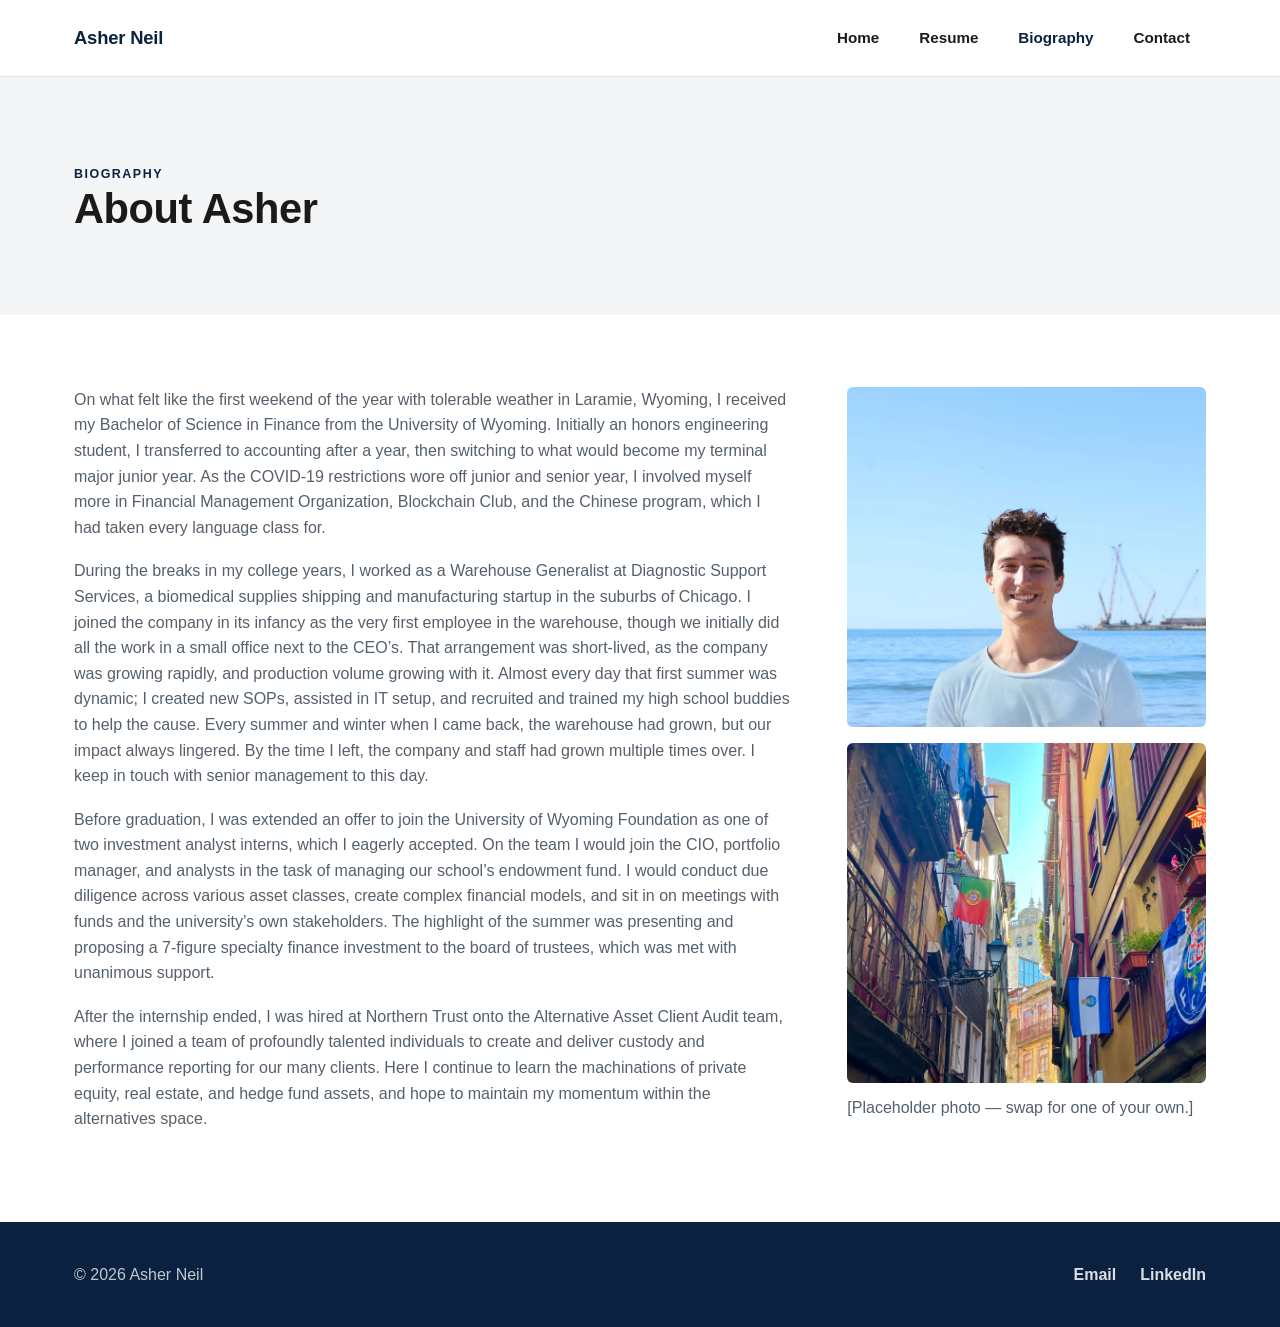
==== biography.html @ 1d7300d0 "Initial commit: Asher Neil portfolio website Home, resume, biography, and contact pages with shared " ====
<!DOCTYPE html>
<html lang="en">
<head>
  <meta charset="UTF-8" />
  <meta name="viewport" content="width=device-width, initial-scale=1.0" />
  <title>Biography | Asher Neil</title>
  <link rel="stylesheet" href="css/style.css" />
</head>
<body>
  <header class="site-header">
    <nav class="container nav">
      <a href="index.html" class="nav__brand">Asher Neil</a>
      <button class="nav__toggle" aria-label="Toggle navigation">
        <span></span><span></span><span></span>
      </button>
      <div class="nav__links">
        <a href="index.html">Home</a>
        <a href="resume.html">Resume</a>
        <a href="biography.html">Biography</a>
        <a href="contact.html">Contact</a>
      </div>
    </nav>
  </header>

  <section class="hero hero--simple">
    <div class="container">
      <p class="eyebrow">Biography</p>
      <h1 class="hero__title">About Asher</h1>
    </div>
  </section>

  <section class="section">
    <div class="container two-col">
      <div>
        <div class="bio-text">
          <p>
            On what felt like the first weekend of the year with tolerable
            weather in Laramie, Wyoming, I received my Bachelor of Science in
            Finance from the University of Wyoming. Initially an honors
            engineering student, I transferred to accounting after a year,
            then switching to what would become my terminal major junior
            year. As the COVID-19 restrictions wore off junior and senior
            year, I involved myself more in Financial Management
            Organization, Blockchain Club, and the Chinese program, which I
            had taken every language class for.
          </p>
          <p>
            During the breaks in my college years, I worked as a Warehouse
            Generalist at Diagnostic Support Services, a biomedical supplies
            shipping and manufacturing startup in the suburbs of Chicago. I
            joined the company in its infancy as the very first employee in
            the warehouse, though we initially did all the work in a small
            office next to the CEO&rsquo;s. That arrangement was short-lived,
            as the company was growing rapidly, and production volume
            growing with it. Almost every day that first summer was dynamic;
            I created new SOPs, assisted in IT setup, and recruited and
            trained my high school buddies to help the cause. Every summer
            and winter when I came back, the warehouse had grown, but our
            impact always lingered. By the time I left, the company and
            staff had grown multiple times over. I keep in touch with senior
            management to this day.
          </p>
          <p>
            Before graduation, I was extended an offer to join the
            University of Wyoming Foundation as one of two investment
            analyst interns, which I eagerly accepted. On the team I would
            join the CIO, portfolio manager, and analysts in the task of
            managing our school&rsquo;s endowment fund. I would conduct due
            diligence across various asset classes, create complex financial
            models, and sit in on meetings with funds and the
            university&rsquo;s own stakeholders. The highlight of the summer
            was presenting and proposing a 7-figure specialty finance
            investment to the board of trustees, which was met with
            unanimous support.
          </p>
          <p>
            After the internship ended, I was hired at Northern Trust onto
            the Alternative Asset Client Audit team, where I joined a team
            of profoundly talented individuals to create and deliver
            custody and performance reporting for our many clients. Here I
            continue to learn the machinations of private equity, real
            estate, and hedge fund assets, and hope to maintain my momentum
            within the alternatives space.
          </p>
        </div>
      </div>

      <div>
        <img
          src="Images/asherblankshirt.jpg"
          alt="Portrait of Asher Neil"
          class="bio-photo"
        />
        <img
          src="Images/IMG_6247.jpeg"
          alt="Placeholder travel photo"
          class="bio-photo"
          style="margin-bottom: 0;"
        />
        <p class="section-sub" style="margin-top: 12px; margin-bottom: 0;">
          [Placeholder photo — swap for one of your own.]
        </p>
      </div>
    </div>
  </section>

  <footer class="site-footer">
    <div class="container">
      <span>&copy; 2026 Asher Neil</span>
      <div class="footer-links">
        <a href="mailto:ashern859@gmail.com">Email</a>
        <a href="https://www.linkedin.com/in/asherneil/" target="_blank" rel="noopener">LinkedIn</a>
      </div>
    </div>
  </footer>

  <script src="js/main.js"></script>
</body>
</html>
---- css/style.css ----
/* ===== Base ===== */
:root {
  --navy: #0a2240;
  --navy-dark: #071831;
  --gray-bg: #f4f5f7;
  --gray-border: #dfe2e7;
  --text: #1a1a1a;
  --text-muted: #55606b;
  --white: #ffffff;
  --max-width: 1180px;
  --radius: 6px;
}

* {
  margin: 0;
  padding: 0;
  box-sizing: border-box;
}

html {
  scroll-behavior: smooth;
}

body {
  font-family: "Helvetica Neue", Arial, "Segoe UI", sans-serif;
  color: var(--text);
  background: var(--white);
  line-height: 1.6;
}

img {
  max-width: 100%;
  display: block;
}

a {
  color: inherit;
  text-decoration: none;
}

ul {
  list-style: none;
}

.container {
  max-width: var(--max-width);
  margin: 0 auto;
  padding: 0 24px;
}

h1, h2, h3 {
  font-weight: 700;
  letter-spacing: -0.01em;
  line-height: 1.15;
}

.eyebrow {
  text-transform: uppercase;
  letter-spacing: 0.12em;
  font-size: 0.78rem;
  font-weight: 700;
  color: var(--navy);
}

.section {
  padding: 72px 0;
}

.section--alt {
  background: var(--gray-bg);
}

.section-heading {
  font-size: 2rem;
  margin-bottom: 12px;
}

.section-sub {
  color: var(--text-muted);
  max-width: 640px;
  margin-bottom: 40px;
}

/* ===== Buttons ===== */
.btn {
  display: inline-block;
  padding: 13px 28px;
  border-radius: var(--radius);
  font-weight: 700;
  font-size: 0.95rem;
  border: 2px solid transparent;
  transition: background 0.15s ease, color 0.15s ease, border-color 0.15s ease;
}

.btn--primary {
  background: var(--navy);
  color: var(--white);
}

.btn--primary:hover {
  background: var(--navy-dark);
}

.btn--outline {
  background: transparent;
  color: var(--navy);
  border-color: var(--navy);
}

.btn--outline:hover {
  background: var(--navy);
  color: var(--white);
}

/* ===== Nav ===== */
.site-header {
  position: sticky;
  top: 0;
  z-index: 100;
  background: var(--white);
  border-bottom: 1px solid var(--gray-border);
  transition: box-shadow 0.2s ease;
}

.site-header.scrolled {
  box-shadow: 0 4px 16px rgba(10, 34, 64, 0.08);
}

.nav {
  display: flex;
  align-items: center;
  justify-content: space-between;
  height: 76px;
}

.nav__brand {
  font-weight: 700;
  font-size: 1.15rem;
  color: var(--navy);
  letter-spacing: -0.01em;
}

.nav__links {
  display: flex;
  gap: 8px;
}

.nav__links a {
  padding: 10px 16px;
  font-weight: 600;
  font-size: 0.95rem;
  color: var(--text);
  border-radius: var(--radius);
  transition: color 0.15s ease, background 0.15s ease;
}

.nav__links a:hover {
  color: var(--navy);
  background: var(--gray-bg);
}

.nav__links a.active {
  color: var(--navy);
}

.nav__toggle {
  display: none;
  flex-direction: column;
  gap: 5px;
  background: none;
  border: none;
  cursor: pointer;
  padding: 8px;
}

.nav__toggle span {
  width: 24px;
  height: 2px;
  background: var(--navy);
  display: block;
}

/* ===== Hero ===== */
.hero {
  padding: 88px 0 72px;
  background: var(--gray-bg);
}

.hero--split {
  display: grid;
  grid-template-columns: 1.1fr 0.9fr;
  gap: 48px;
  align-items: center;
}

.hero__title {
  font-size: 3rem;
  margin-bottom: 16px;
}

.hero__subtitle {
  font-size: 1.15rem;
  color: var(--text-muted);
  margin-bottom: 28px;
  max-width: 520px;
}

.hero__actions {
  display: flex;
  gap: 14px;
  flex-wrap: wrap;
}

.hero__portrait {
  width: 100%;
  aspect-ratio: 4 / 5;
  object-fit: cover;
  border-radius: var(--radius);
  box-shadow: 0 20px 40px rgba(10, 34, 64, 0.15);
}

.hero--simple {
  text-align: left;
}

.hero--simple .hero__title {
  font-size: 2.6rem;
  margin-bottom: 10px;
}

/* ===== Home: feature strip ===== */
.feature {
  display: grid;
  grid-template-columns: 1fr 1fr;
  gap: 48px;
  align-items: center;
}

.feature__image {
  width: 100%;
  height: 320px;
  object-fit: cover;
  border-radius: var(--radius);
}

.feature h2 {
  font-size: 1.8rem;
  margin-bottom: 14px;
}

.feature p {
  color: var(--text-muted);
  margin-bottom: 22px;
}

/* ===== Cards / grid ===== */
.cards {
  display: grid;
  grid-template-columns: repeat(3, 1fr);
  gap: 24px;
}

.card {
  background: var(--white);
  border: 1px solid var(--gray-border);
  border-radius: var(--radius);
  padding: 28px;
}

.card h3 {
  font-size: 1.1rem;
  margin-bottom: 10px;
  color: var(--navy);
}

.card p {
  color: var(--text-muted);
  font-size: 0.95rem;
}

/* ===== Resume ===== */
.resume-contact {
  display: flex;
  flex-wrap: wrap;
  gap: 8px 28px;
  color: var(--text-muted);
  font-size: 0.95rem;
  margin-top: 18px;
}

.resume-contact a:hover {
  color: var(--navy);
  text-decoration: underline;
}

.entry {
  border-left: 3px solid var(--navy);
  padding-left: 24px;
  margin-bottom: 40px;
}

.entry:last-child {
  margin-bottom: 0;
}

.entry__head {
  display: flex;
  justify-content: space-between;
  flex-wrap: wrap;
  gap: 6px;
  margin-bottom: 4px;
}

.entry__role {
  font-size: 1.15rem;
  font-weight: 700;
}

.entry__dates {
  color: var(--text-muted);
  font-size: 0.9rem;
  font-weight: 600;
  white-space: nowrap;
}

.entry__org {
  color: var(--navy);
  font-weight: 600;
  margin-bottom: 10px;
}

.entry__summary {
  font-style: italic;
  color: var(--text-muted);
  margin-bottom: 12px;
}

.entry ul {
  padding-left: 4px;
}

.entry li {
  position: relative;
  padding-left: 18px;
  margin-bottom: 8px;
}

.entry li::before {
  content: "";
  position: absolute;
  left: 0;
  top: 0.6em;
  width: 6px;
  height: 6px;
  background: var(--navy);
  border-radius: 50%;
}

.entry li strong {
  color: var(--text);
}

.skill-list li {
  position: relative;
  padding-left: 18px;
  margin-bottom: 8px;
}

.skill-list li::before {
  content: "";
  position: absolute;
  left: 0;
  top: 0.6em;
  width: 6px;
  height: 6px;
  background: var(--navy);
  border-radius: 50%;
}

.divider-image {
  width: 100%;
  height: 260px;
  object-fit: cover;
  border-radius: var(--radius);
  margin: 8px 0 64px;
}

.two-col {
  display: grid;
  grid-template-columns: 2fr 1fr;
  gap: 56px;
}

/* ===== Biography ===== */
.placeholder-note {
  background: #fff8e6;
  border: 1px solid #f0d78c;
  color: #6b5a10;
  padding: 14px 18px;
  border-radius: var(--radius);
  font-size: 0.9rem;
  margin-bottom: 28px;
}

.bio-text p {
  margin-bottom: 18px;
  color: var(--text-muted);
}

.bio-photo {
  width: 100%;
  height: 340px;
  object-fit: cover;
  border-radius: var(--radius);
  margin-bottom: 16px;
}

/* ===== Contact ===== */
.contact-grid {
  display: grid;
  grid-template-columns: repeat(2, 1fr);
  gap: 24px;
}

.contact-card {
  background: var(--white);
  border: 1px solid var(--gray-border);
  border-radius: var(--radius);
  padding: 32px;
  transition: border-color 0.15s ease, box-shadow 0.15s ease;
}

.contact-card:hover {
  border-color: var(--navy);
  box-shadow: 0 10px 24px rgba(10, 34, 64, 0.08);
}

.contact-card .eyebrow {
  display: block;
  margin-bottom: 10px;
}

.contact-card__value {
  font-size: 1.2rem;
  font-weight: 700;
}

/* ===== Footer ===== */
.site-footer {
  background: var(--navy);
  color: rgba(255, 255, 255, 0.75);
  padding: 40px 0;
}

.site-footer .container {
  display: flex;
  justify-content: space-between;
  align-items: center;
  flex-wrap: wrap;
  gap: 16px;
}

.site-footer a {
  color: rgba(255, 255, 255, 0.85);
  font-weight: 600;
}

.site-footer a:hover {
  color: var(--white);
}

.footer-links {
  display: flex;
  gap: 24px;
}

/* ===== Responsive ===== */
@media (max-width: 900px) {
  .hero--split {
    grid-template-columns: 1fr;
  }

  .hero__portrait {
    max-width: 340px;
  }

  .feature {
    grid-template-columns: 1fr;
  }

  .cards {
    grid-template-columns: 1fr 1fr;
  }

  .two-col {
    grid-template-columns: 1fr;
  }

  .contact-grid {
    grid-template-columns: 1fr;
  }
}

@media (max-width: 600px) {
  .nav__links {
    position: absolute;
    top: 76px;
    left: 0;
    right: 0;
    background: var(--white);
    border-bottom: 1px solid var(--gray-border);
    flex-direction: column;
    padding: 12px 24px 20px;
    gap: 4px;
    display: none;
  }

  .nav__links.open {
    display: flex;
  }

  .nav__toggle {
    display: flex;
  }

  .hero__title {
    font-size: 2.2rem;
  }

  .cards {
    grid-template-columns: 1fr;
  }

  .entry__head {
    flex-direction: column;
  }

  .site-footer .container {
    flex-direction: column;
    text-align: center;
  }
}
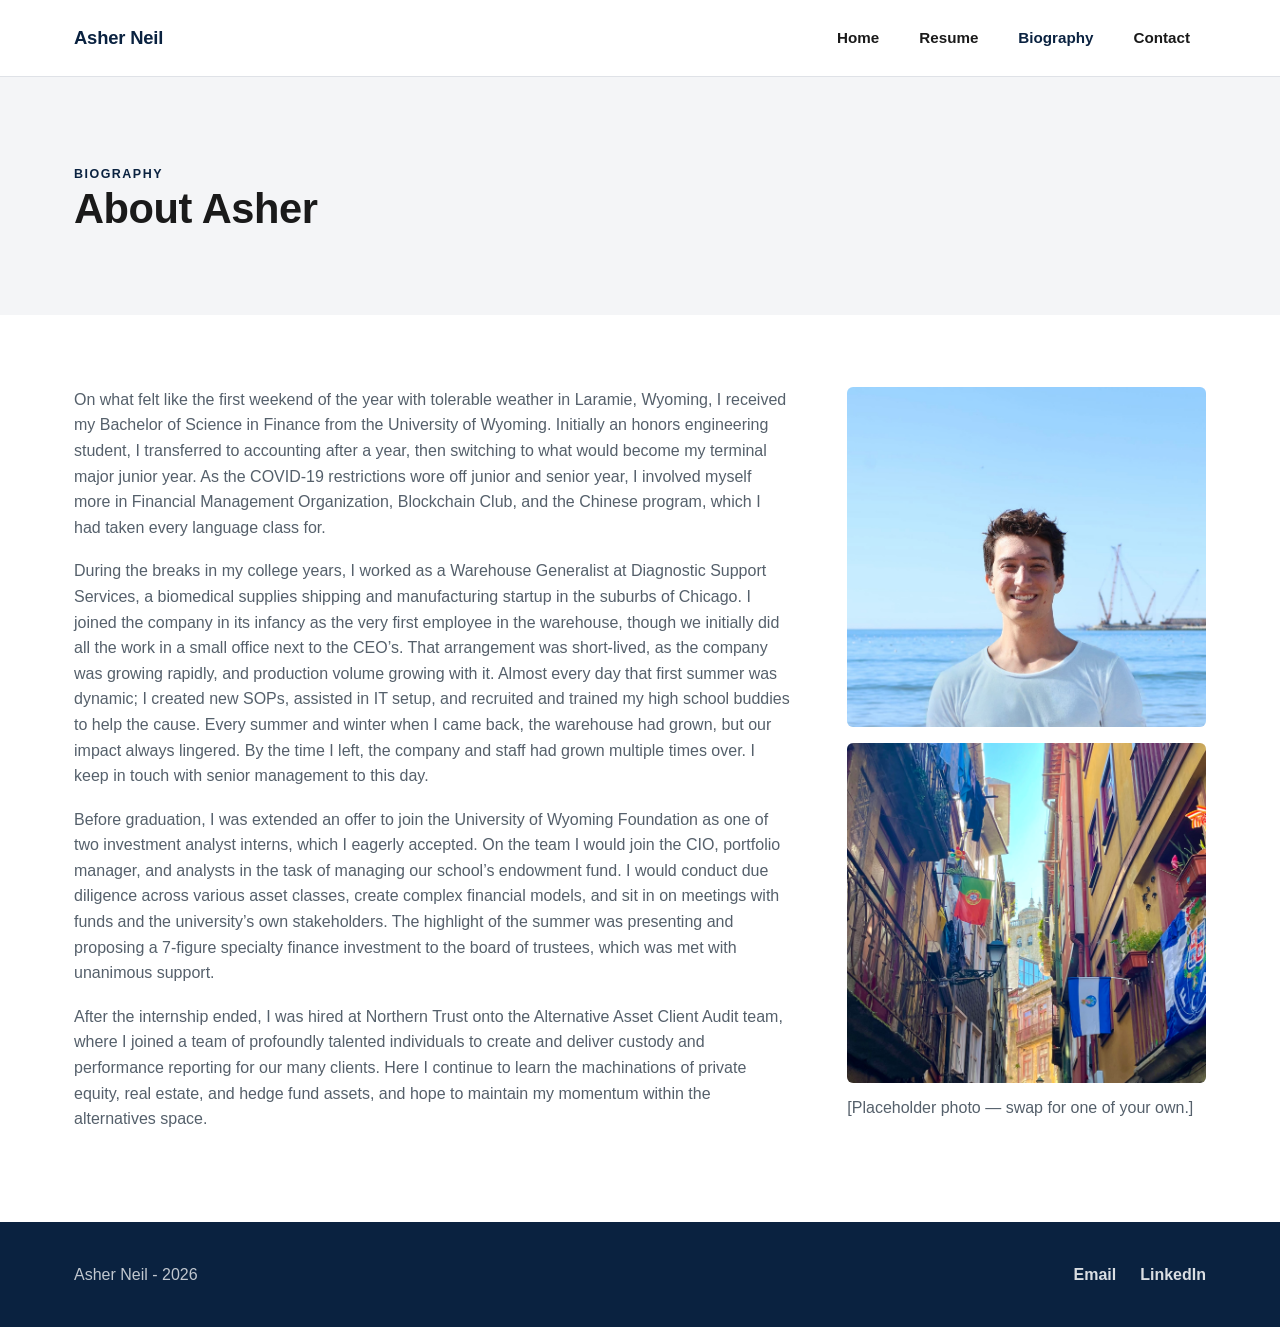
==== commit 495da697: "Update footer copyright text format" ====
--- a/biography.html
+++ b/biography.html
@@ -106,7 +106,7 @@
 
   <footer class="site-footer">
     <div class="container">
-      <span>&copy; 2026 Asher Neil</span>
+      <span>Asher Neil - 2026</span>
       <div class="footer-links">
         <a href="mailto:ashern859@gmail.com">Email</a>
         <a href="https://www.linkedin.com/in/asherneil/" target="_blank" rel="noopener">LinkedIn</a>
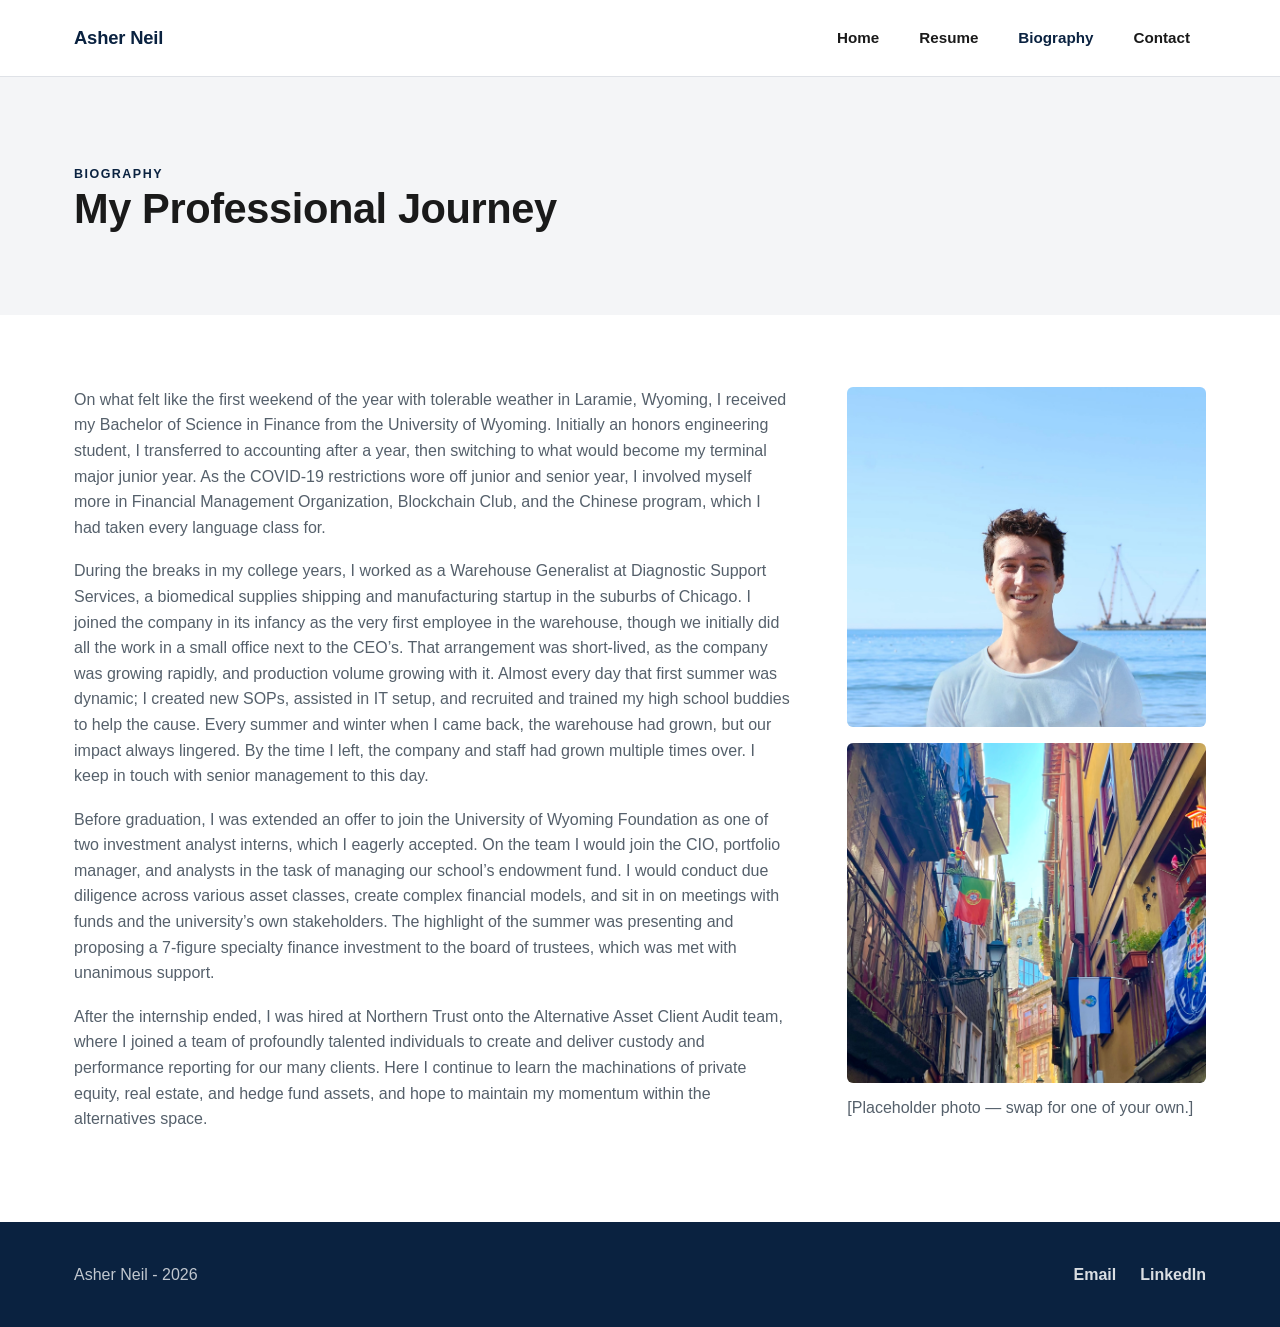
==== commit 1ad28197: "Update biography.html" ====
--- a/biography.html
+++ b/biography.html
@@ -25,7 +25,7 @@
   <section class="hero hero--simple">
     <div class="container">
       <p class="eyebrow">Biography</p>
-      <h1 class="hero__title">About Asher</h1>
+      <h1 class="hero__title">My Professional Journey</h1>
     </div>
   </section>
 
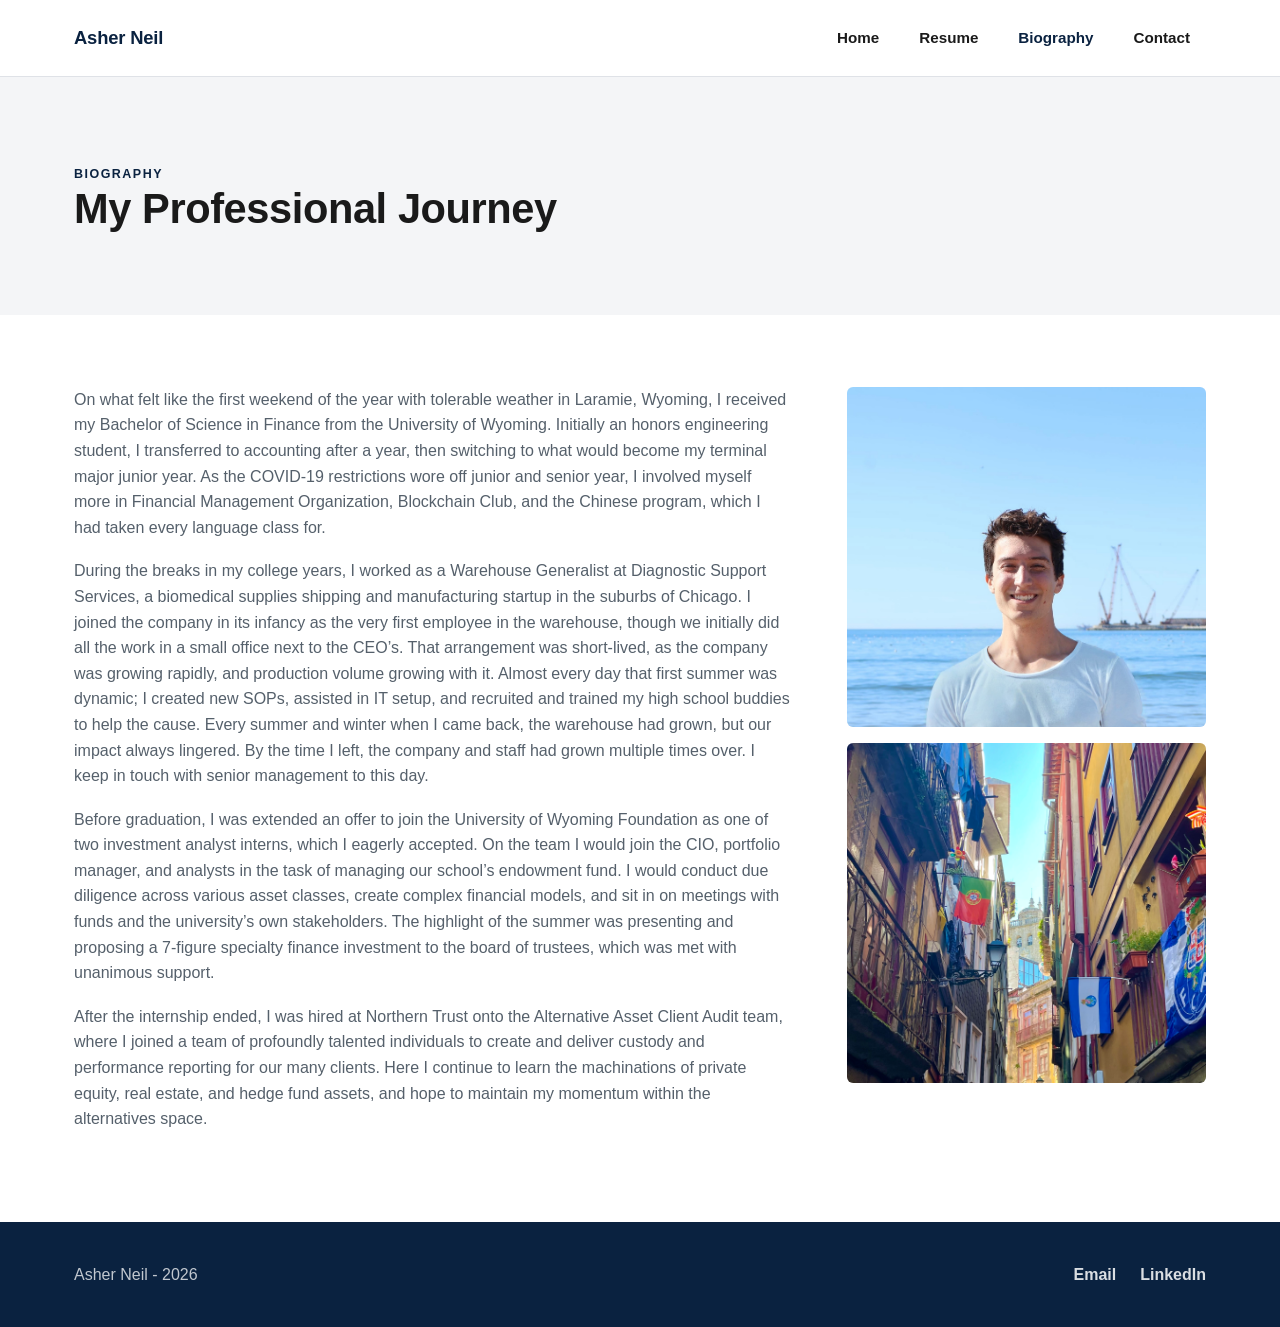
==== commit 692a7e85: "Remove placeholder photo caption on biography page" ====
--- a/biography.html
+++ b/biography.html
@@ -97,9 +97,6 @@
           class="bio-photo"
           style="margin-bottom: 0;"
         />
-        <p class="section-sub" style="margin-top: 12px; margin-bottom: 0;">
-          [Placeholder photo — swap for one of your own.]
-        </p>
       </div>
     </div>
   </section>
